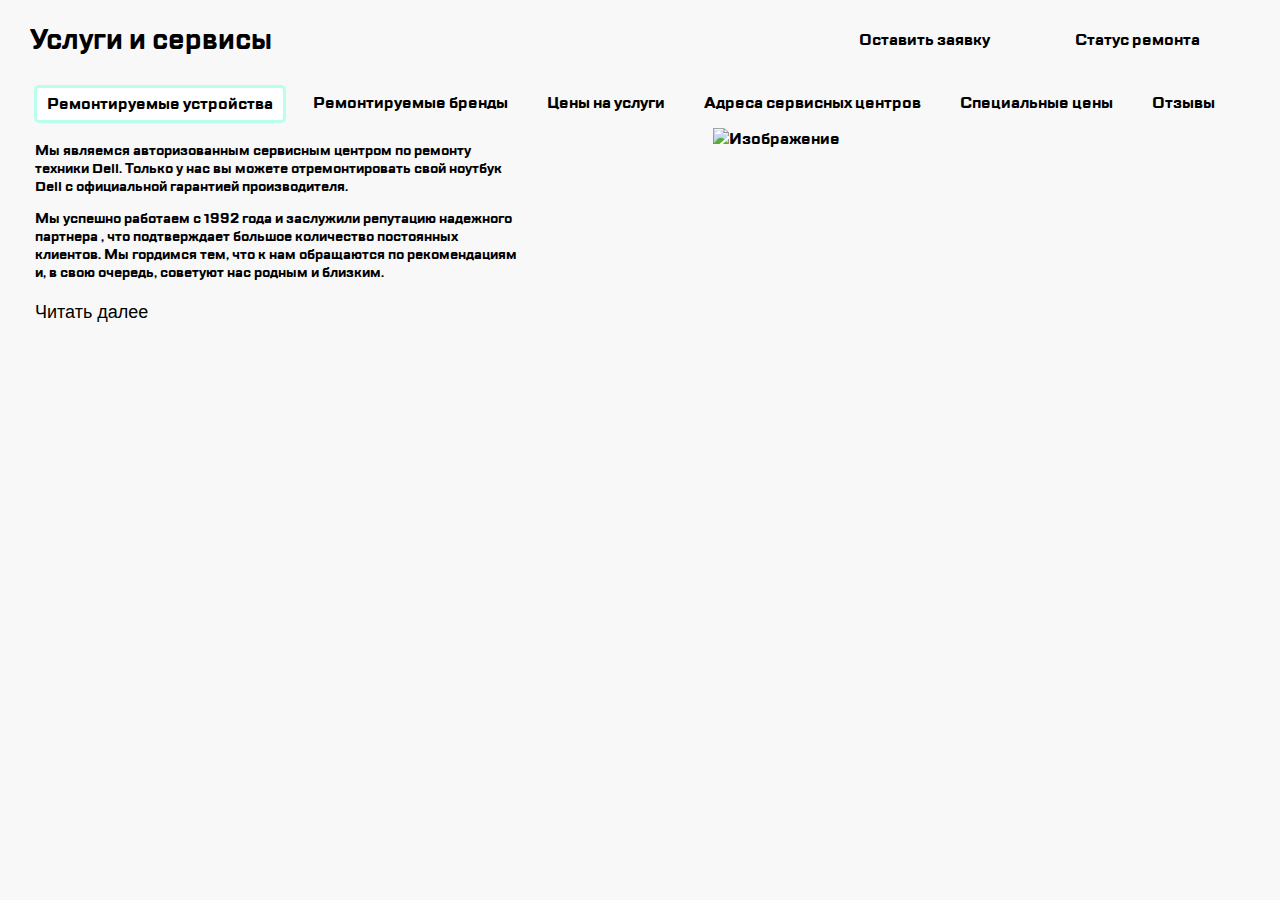
==== index.html @ 0a74aada "Add files via upload" ====
<!DOCTYPE html>
<html lang="ru">
<head>
    <meta charset="UTF-8">
    <meta name="viewport" content="width=device-width,initial-scale=1,maximum-scale=1,user-scalable=0">
    <link rel="stylesheet" href="./style.css">
    <title>Построение сеток + БЭМ наименование</title>
</head>
<body>
    <header class="header">
        <section class="header__column1">
            <button class="header__logo1" alt="burger"></button>
            <img src="./assets/images/divider.svg" alt="devider" class="header__logo9">
            <img src="./assets/images/Group.svg" alt="Group" class="header__logo2">
            <img src="./assets/images/divider.svg" alt="devider" class="header__logo3">
        </section>
        <section class="header__column2">
            <button class="header__logo6" alt="profile"></button>
            <button class="header__logo7" alt="chat"></button>
            <button class="header__logo8" alt="call"></button>
            <img src="./assets/images/divider.svg"" alt="devider" class="header__logo10" ></img>
            <button class="header__logo4" alt="repair"></button>
            <button class="header__logo5" alt="search"></button>
        </section>
    </header>
    <main class="main">
        <div class="main__columns">
            <h1 class="title">
                    Услуги и сервисы
            </h1>
            <h2 class="main__spans">
                <span class="main__application">Оставить заявку</span>
                <button class="header__logo4" alt="repair"></button>
                <span class="main__status">Статус ремонта</span>
                <button class="header__logo5" alt="search"></button>
            </h2>
        </div>
        <nav class="main__menu">
            <ul class="main__menu-list">
                <li class="main__menu block1">Ремонтируемые устройства</li>
                <li class="main__menu block2">Ремонтируемые бренды</li>
                <li class="main__menu block3">Цены на услуги</li>
                <li class="main__menu block4">Адреса сервисных центров</li>
                <li class="main__menu block5">Специальные цены</li>
                <li class="main__menu block6">Отзывы</li>
            </ul>
        </nav>
        <div class="main-columns">
            <div class="left-column">
                <div class="text">
                    <p class="text__1p">Мы являемся авторизованным сервисным центром по ремонту техники Dell. Только у нас вы можете отремонтировать свой ноутбук Dell с официальной гарантией производителя.</p>

                    <p class="text__2p">
                        <span class="text__hide">Мы успешно работаем с 1992 года и заслужили репутацию надежного партнера</span>
                        <span class="text__hide2">, что подтверждает большое количество постоянных клиентов. Мы гордимся тем, что к нам обращаются по рекомендациям и, в свою очередь, советуют нас родным и близким.</span></p>
                </div>
                <button class="button"><span class="button__span">Читать далее</span></button>
            </div>
            <div class="right-column">
                <img src="./assets/images/_MG_3223.png" alt="Изображение" class="picture">
            </div>
        </div>
    </main>
</body>
</html>
---- style.css ----
@font-face {
    font-family: 'TTLakes';
    font-style: normal;
    font-weight: normal;
    src: local('TTLakes-regular'),
    url('/assets/fonts/TTLakes-Bold.ttf'),
}

@font-face {
    font-family: TTLakes;
    font-style: bold;
    src: local('TTLakes-Bold')
    ('/assets/fonts/TTLakes-Bold.ttf');
}

body {
    font-family: 'TTLakes', sans-serif;
    margin: 0;
    background-color:
    #F8F8F8;
}

.header {
    display: flex;
    justify-content: space-between;
    align-items:center;
    padding-top: 19px;
    padding-bottom: 19px;
    padding-left: 16px;
    padding-right: 16px;
    max-width: 1072px;
    max-height: 88px;
    background-color: white;
    border-bottom: 1px solid #B8FFEC;
}

.main__spans {
    display: none;
}

.header__column1 {
    display: flex;
    align-items: center;
    gap: 15px;
}

.header__column2 {
    display: flex;
    align-items: center;
    gap: 15px;
}

.header__logo1 {
    background: url(/assets/images/burger.svg);
    width: 40px;
    height: 40px;
    border-width: 0;
    order: 1;
}

.header__logo2 {
    order: 2;
}

.header__logo3 {
    order: 3;

}

.header__logo4 {
    background: url(/assets/images/repair.svg);
    width: 40px;
    height: 40px;
    border-width: 0;
    order: 4;
}

.header__logo5 {
    background: url(/assets/images/checkstatus.svg);
    width: 40px;
    height: 40px;
    border-width: 0;
    order: 8;
}

.header__logo6 {
    background: url(/assets/images/profile.svg);
    width: 40px;
    height: 40px;
    border-width: 0;
}

.header__logo7 {
    background: url(/assets/images/chat.svg);
    width: 40px;
    height: 40px;

    border-width: 0;
}

.header__logo8 {
    background: url(/assets/images/call.svg);
    width: 40px;
    height: 40px;
    border-width: 0;
}

.header__logo9 {
    display: none;
}

.header__logo10 {
    display: none;
}

.title {
    padding-left: 15px;
    margin-top: 20px;
    margin-bottom: 20px;
    padding: 0;
    max-height: 40px;
    font-size: 28px;
    line-height: 40px;
}

h1 {
    font-weight: bold;
}

.title::before {
    display: inline-block;
    vertical-align: middle;
    line-height: 1;
    content: url(./assets/images/highlight.svg);
    margin-right: 10px;
}

main {
    border-top: 1px solid #B8FFEC;
}

.main__menu {
    display: flex;
    overflow: scroll;
    text-align: center;
}

.main__menu-list {
    margin: 0;
    padding: 5px;
    white-space: nowrap;
    
}

.block1 {
    display: inline-block;
    vertical-align: middle;
    padding-left: 10px;
    padding-right: 10px;
    padding-top: 5px;
    padding-bottom: 5px;
    border: 3px solid #B8FFEC;
    border-radius: 5px;
    margin-left: 15px;
    background-color: white;
}

.block2 {
    display: inline-block;
    vertical-align: middle;
    padding-left: 10px;
    padding-right: 10px;
    padding-top: 5px;
    padding-bottom: 5px;
    border: 2px solid transparent;
    border-radius: 5px;
    margin-left: 15px;
}

.block3 {
    display: inline-block;
    vertical-align: middle;
    padding-left: 10px;
    padding-right: 10px;
    padding-top: 5px;
    padding-bottom: 5px;
    border: 2px solid transparent;
    border-radius: 5px;
    margin-left: 15px;
}

.block4 {
    display: inline-block;
    vertical-align: middle;
    padding-left: 10px;
    padding-right: 10px;
    padding-top: 5px;
    padding-bottom: 5px;
    border: 2px solid transparent;
    border-radius: 5px;
    margin-left: 15px;
}

.block5 {
    display: inline-block;
    vertical-align: middle;
    padding-left: 10px;
    padding-right: 10px;
    padding-top: 5px;
    padding-bottom: 5px;
    border: 2px solid transparent;
    border-radius: 5px;
    margin-left: 15px;
}

.block6 {
    display: inline-block;
    vertical-align: middle;
    padding-left: 10px;
    padding-right: 10px;
    padding-top: 5px;
    padding-bottom: 5px;
    border: 2px solid transparent;
    border-radius: 5px;
    margin-left: 15px;
}

.text {
    padding-left: 24px;
    padding-right: 20px;
    font-size: 14px;
    line-height: 18px;
}

.text__hide {
    display: none;
}

.text__hide2 {
    display: none;
}

.button {
    border-width: 0;
    background-color: transparent;
    padding: 0;
    margin: 0;
    font-size: 16px;
    margin-left: 16px;
}

.button__span {
    @font-face {
        font-family: 'TTLakes-bold';
        src: local('TTLakes-bold');
    }
    font-size: large;
    font-weight: 200;
}

.button::before {
    display: inline-block;
    vertical-align: middle;
    line-height: 1;
    content: url(./assets/images/expand.svg);
    margin: 0;
    font-weight: 900;
}

.picture {
    width: 320px;
    height: 230,8px;
}

@media (min-width: 0px) and (max-width: 767px)  {
    .header__logo6 {
        display: none;
    }

    .header__logo7 {
        display: none;
    }

    .header__logo8 {
        display: none;
    }

    .header__logo9 {
        display: none;
    }
}

@media (min-width: 768px) and (max-width: 1119px) {


    .button {
        font-size: 16px;
        margin-top: 15px;
        margin-left: 18px;
    }

    .header {
        padding-left: 24px;
        padding-right: 24px;
    }

    .title::before {
        display: inline-block;
        vertical-align: middle;
        line-height: 1;
        content: url(./assets/images/highlight.svg);
        margin-right: 24px;
    }
    
    .main__menu-list {
        margin-left: 12px;
    }

    .main-columns {
        display: flex;
        justify-content: space-between;
    }

    .right-column {
        margin-right: 24px;
        margin-top: 24px;
        width: 360px;
        height: 208px;
    }

    .left-column {
        width: 312px;
        height: 160px;
        margin-top: 24px;
        margin-left: 10px;
    }

    .text {
        margin: 0;
        padding-right: 0;
    }

    .text__hide {
        display: block;
    }

    .text__1p {
        width: 312px;
        padding-bottom: 15px;
        margin: 0;
    }

    .text__2p {
        margin: 0;
    }

    .header__logo3 {
        display: none;
    }

    .header__logo4 {
        background: url(/assets/images/repair.svg);
        width: 40px;
        height: 40px;
        border-width: 0;
    }

    .picture {
        min-width: 360px;
        min-height: 208px;
        border: 1px solid transparent;
        border-radius: 7px;
    }

    .header__column2 {
        display: flex;
        flex-flow: wrap;
    }

    .header__column2 .header__logo8 {
        order: -10;
    }

    .header__column2 .header__logo7 {
        order: -9;
    }

    .header__column2 .header__logo6 {
        order: -8;
    }

    .header__column1 .header__logo1 {
        order: -5;
    }

    .header__column1 .header__logo9 {
        display: block;
        order: -4;
    }

    .header__logo10 {
        display: block;
    }

}

@media (min-width: 1120px) {
    .main__menu-list {
        display: flex;
        flex-wrap: wrap;
        margin-left: 9px;
    }

    .header {
        display: none;
    }

    .main__columns {
        display: flex;
        justify-content: space-between;
    }

    .main__spans {
        display: flex;
        text-align: center;
        margin-top: 20px;
        margin-bottom: 20px;
        margin-right: 30px;
        padding: 0;
        max-height: 40px;
        font-size: 16px;
        line-height: 40px;
    }

    .main__application {
        padding-right: 10px;
        order:1;
    }

    .header__logo4 {
        order: 2;
    }

    .main__status {
        padding-left: 35px;
        padding-right: 10px;
        order: 3;
    }

    .header__logo5 {
        order: 4
    }

    .title::before {
        display: inline-block;
        vertical-align: middle;
        line-height: 1;
        content: url(./assets/images/highlight.svg);
        margin-right: 24px;
    }

    .main {
        border-top: none;
    }

    .main__menu-list {
        margin-left: 14px;
    }

    .main-columns {
        display: flex;
        justify-content: space-between;
    }

    .left-column {
        margin-left: 35px;
    }

    .right-column {
        margin-right: 35px;
        width: 532px;
        height: 307px;
    }

    .picture {
        min-width: 532px;
        min-height: 307px;
    }

    .text {
        padding-left: 0;
        width: 490px;
        height: 160px;
        margin-top: 0;
}

.text__hide, .text__hide2 {
    display: inline;
}

    .button {
        margin-left: 0;
        padding: 0;
        font-size: 16px;
    }

}
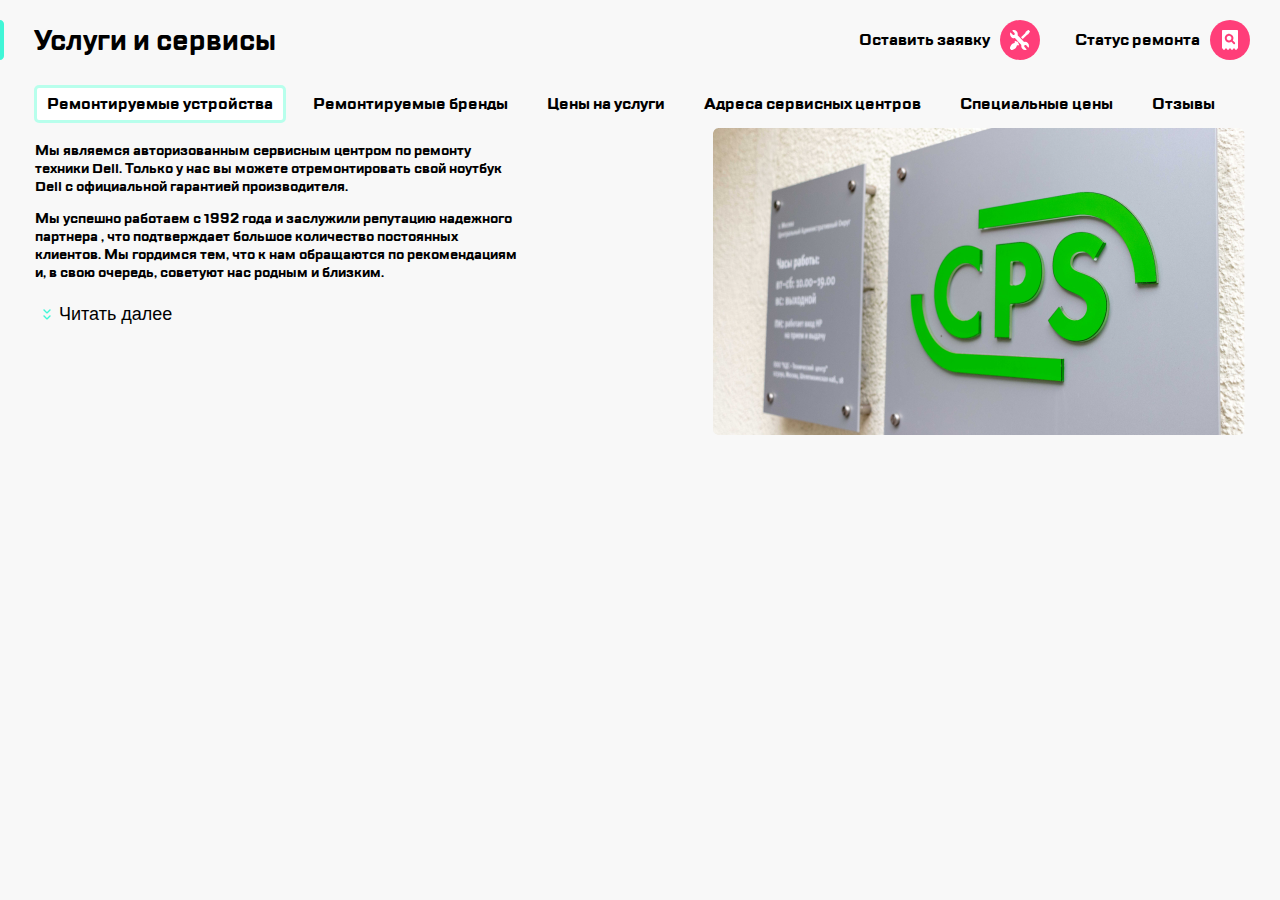
==== commit dbd196b9: "Add files via upload" ====
--- a/index.html
+++ b/index.html
@@ -10,15 +10,15 @@
     <header class="header">
         <section class="header__column1">
             <button class="header__logo1" alt="burger"></button>
-            <img src="./assets/images/divider.svg" alt="devider" class="header__logo9">
-            <img src="./assets/images/Group.svg" alt="Group" class="header__logo2">
-            <img src="./assets/images/divider.svg" alt="devider" class="header__logo3">
+            <img src="./assets/img/divider.svg" alt="devider" class="header__logo9">
+            <img src="/assets/img/Group.svg" alt="Group" class="header__logo2">
+            <img src="./assets/img/divider.svg" alt="devider" class="header__logo3">
         </section>
         <section class="header__column2">
             <button class="header__logo6" alt="profile"></button>
             <button class="header__logo7" alt="chat"></button>
             <button class="header__logo8" alt="call"></button>
-            <img src="./assets/images/divider.svg"" alt="devider" class="header__logo10" ></img>
+            <img src="./assets/img/divider.svg"" alt="devider" class="header__logo10" >
             <button class="header__logo4" alt="repair"></button>
             <button class="header__logo5" alt="search"></button>
         </section>
@@ -57,7 +57,7 @@
                 <button class="button"><span class="button__span">Читать далее</span></button>
             </div>
             <div class="right-column">
-                <img src="./assets/images/_MG_3223.png" alt="Изображение" class="picture">
+                <img src="/assets/img/_MG_3223.png" alt="Изображение" class="picture">
             </div>
         </div>
     </main>
--- a/style.css
+++ b/style.css
@@ -3,14 +3,14 @@
     font-style: normal;
     font-weight: normal;
     src: local('TTLakes-regular'),
-    url('/assets/fonts/TTLakes-Bold.ttf'),
+    url('./assets/fonts/TTLakes-Bold.ttf'),
 }
 
 @font-face {
     font-family: TTLakes;
     font-style: bold;
     src: local('TTLakes-Bold')
-    ('/assets/fonts/TTLakes-Bold.ttf');
+    ('./assets/fonts/TTLakes-Bold.ttf');
 }
 
 body {
@@ -51,7 +51,7 @@
 }
 
 .header__logo1 {
-    background: url(/assets/images/burger.svg);
+    background: url('./assets/img/burger.svg');
     width: 40px;
     height: 40px;
     border-width: 0;
@@ -68,7 +68,7 @@
 }
 
 .header__logo4 {
-    background: url(/assets/images/repair.svg);
+    background: url('./assets/img/repair.svg');
     width: 40px;
     height: 40px;
     border-width: 0;
@@ -76,7 +76,7 @@
 }
 
 .header__logo5 {
-    background: url(/assets/images/checkstatus.svg);
+    background: url('./assets/img/checkstatus.svg');
     width: 40px;
     height: 40px;
     border-width: 0;
@@ -84,14 +84,14 @@
 }
 
 .header__logo6 {
-    background: url(/assets/images/profile.svg);
+    background: url('./assets/images/profile.svg');
     width: 40px;
     height: 40px;
     border-width: 0;
 }
 
 .header__logo7 {
-    background: url(/assets/images/chat.svg);
+    background: url('./assets/img/chat.svg');
     width: 40px;
     height: 40px;
 
@@ -99,7 +99,7 @@
 }
 
 .header__logo8 {
-    background: url(/assets/images/call.svg);
+    background: url('./assets/img/call.svg');
     width: 40px;
     height: 40px;
     border-width: 0;
@@ -131,7 +131,7 @@
     display: inline-block;
     vertical-align: middle;
     line-height: 1;
-    content: url(./assets/images/highlight.svg);
+    content: url('/assets/img/highlight.svg');
     margin-right: 10px;
 }
 
@@ -141,11 +141,17 @@
 
 .main__menu {
     display: flex;
-    overflow: scroll;
-    text-align: center;
-}
+    overflow-x: scroll;
+    flex-wrap: nowrap;
+}
+
+::-webkit-scrollbar {
+    display: none;
+} 
 
 .main__menu-list {
+    display: flex;
+    align-items: center;
     margin: 0;
     padding: 5px;
     white-space: nowrap;
@@ -262,7 +268,7 @@
     display: inline-block;
     vertical-align: middle;
     line-height: 1;
-    content: url(./assets/images/expand.svg);
+    content: url('./assets/img/expand.svg');
     margin: 0;
     font-weight: 900;
 }
@@ -308,7 +314,7 @@
         display: inline-block;
         vertical-align: middle;
         line-height: 1;
-        content: url(./assets/images/highlight.svg);
+        content: url('./assets/img/highlight.svg');
         margin-right: 24px;
     }
     
@@ -359,7 +365,7 @@
     }
 
     .header__logo4 {
-        background: url(/assets/images/repair.svg);
+        background: url('./assets/img/repair.svg');
         width: 40px;
         height: 40px;
         border-width: 0;
@@ -455,7 +461,7 @@
         display: inline-block;
         vertical-align: middle;
         line-height: 1;
-        content: url(./assets/images/highlight.svg);
+        content: url('./assets/img/highlight.svg');
         margin-right: 24px;
     }
 
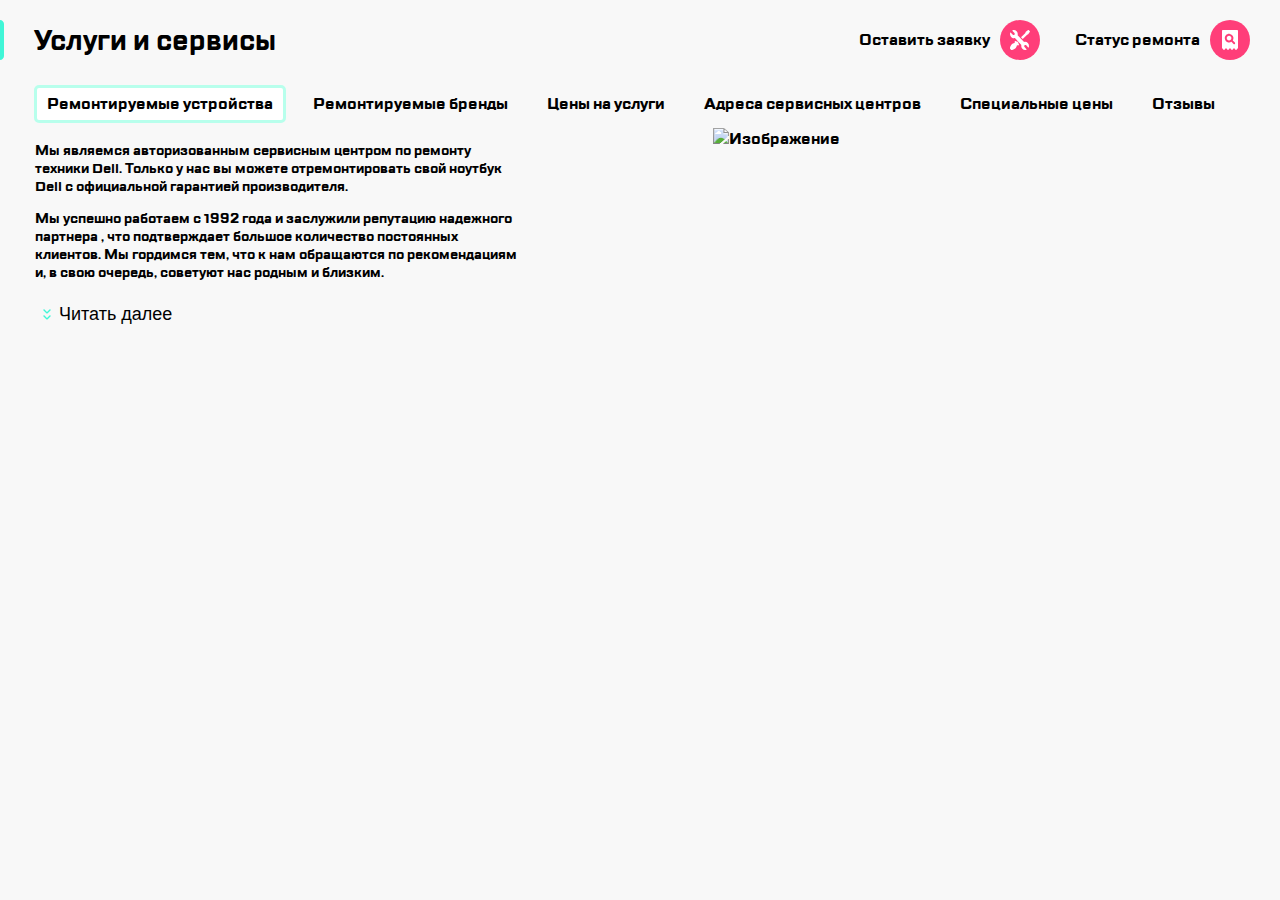
==== commit 705afad1: "Add files via upload" ====
--- a/index.html
+++ b/index.html
@@ -10,15 +10,15 @@
     <header class="header">
         <section class="header__column1">
             <button class="header__logo1" alt="burger"></button>
-            <img src="./assets/img/divider.svg" alt="devider" class="header__logo9">
+            <img src="/assets/img/divider.svg" alt="devider" class="header__logo9">
             <img src="/assets/img/Group.svg" alt="Group" class="header__logo2">
-            <img src="./assets/img/divider.svg" alt="devider" class="header__logo3">
+            <img src="/assets/img/divider.svg" alt="devider" class="header__logo3">
         </section>
         <section class="header__column2">
             <button class="header__logo6" alt="profile"></button>
             <button class="header__logo7" alt="chat"></button>
             <button class="header__logo8" alt="call"></button>
-            <img src="./assets/img/divider.svg"" alt="devider" class="header__logo10" >
+            <img src="/assets/img/divider.svg"" alt="devider" class="header__logo10" >
             <button class="header__logo4" alt="repair"></button>
             <button class="header__logo5" alt="search"></button>
         </section>
@@ -57,7 +57,7 @@
                 <button class="button"><span class="button__span">Читать далее</span></button>
             </div>
             <div class="right-column">
-                <img src="/assets/img/_MG_3223.png" alt="Изображение" class="picture">
+                <img src="/assets/img/picture.png" alt="Изображение" class="picture">
             </div>
         </div>
     </main>
--- a/style.css
+++ b/style.css
@@ -51,7 +51,7 @@
 }
 
 .header__logo1 {
-    background: url('./assets/img/burger.svg');
+    background: url('/assets/img/burger.svg');
     width: 40px;
     height: 40px;
     border-width: 0;
@@ -68,7 +68,7 @@
 }
 
 .header__logo4 {
-    background: url('./assets/img/repair.svg');
+    background: url('/assets/img/repair.svg');
     width: 40px;
     height: 40px;
     border-width: 0;
@@ -76,7 +76,7 @@
 }
 
 .header__logo5 {
-    background: url('./assets/img/checkstatus.svg');
+    background: url('/assets/img/checkstatus.svg');
     width: 40px;
     height: 40px;
     border-width: 0;
@@ -84,14 +84,14 @@
 }
 
 .header__logo6 {
-    background: url('./assets/images/profile.svg');
+    background: url('/assets/images/profile.svg');
     width: 40px;
     height: 40px;
     border-width: 0;
 }
 
 .header__logo7 {
-    background: url('./assets/img/chat.svg');
+    background: url('/assets/img/chat.svg');
     width: 40px;
     height: 40px;
 
@@ -99,7 +99,7 @@
 }
 
 .header__logo8 {
-    background: url('./assets/img/call.svg');
+    background: url('/assets/img/call.svg');
     width: 40px;
     height: 40px;
     border-width: 0;
@@ -268,7 +268,7 @@
     display: inline-block;
     vertical-align: middle;
     line-height: 1;
-    content: url('./assets/img/expand.svg');
+    content: url('/assets/img/expand.svg');
     margin: 0;
     font-weight: 900;
 }
@@ -314,7 +314,7 @@
         display: inline-block;
         vertical-align: middle;
         line-height: 1;
-        content: url('./assets/img/highlight.svg');
+        content: url('/assets/img/highlight.svg');
         margin-right: 24px;
     }
     
@@ -365,7 +365,7 @@
     }
 
     .header__logo4 {
-        background: url('./assets/img/repair.svg');
+        background: url('/assets/img/repair.svg');
         width: 40px;
         height: 40px;
         border-width: 0;
@@ -461,7 +461,7 @@
         display: inline-block;
         vertical-align: middle;
         line-height: 1;
-        content: url('./assets/img/highlight.svg');
+        content: url('/assets/img/highlight.svg');
         margin-right: 24px;
     }
 
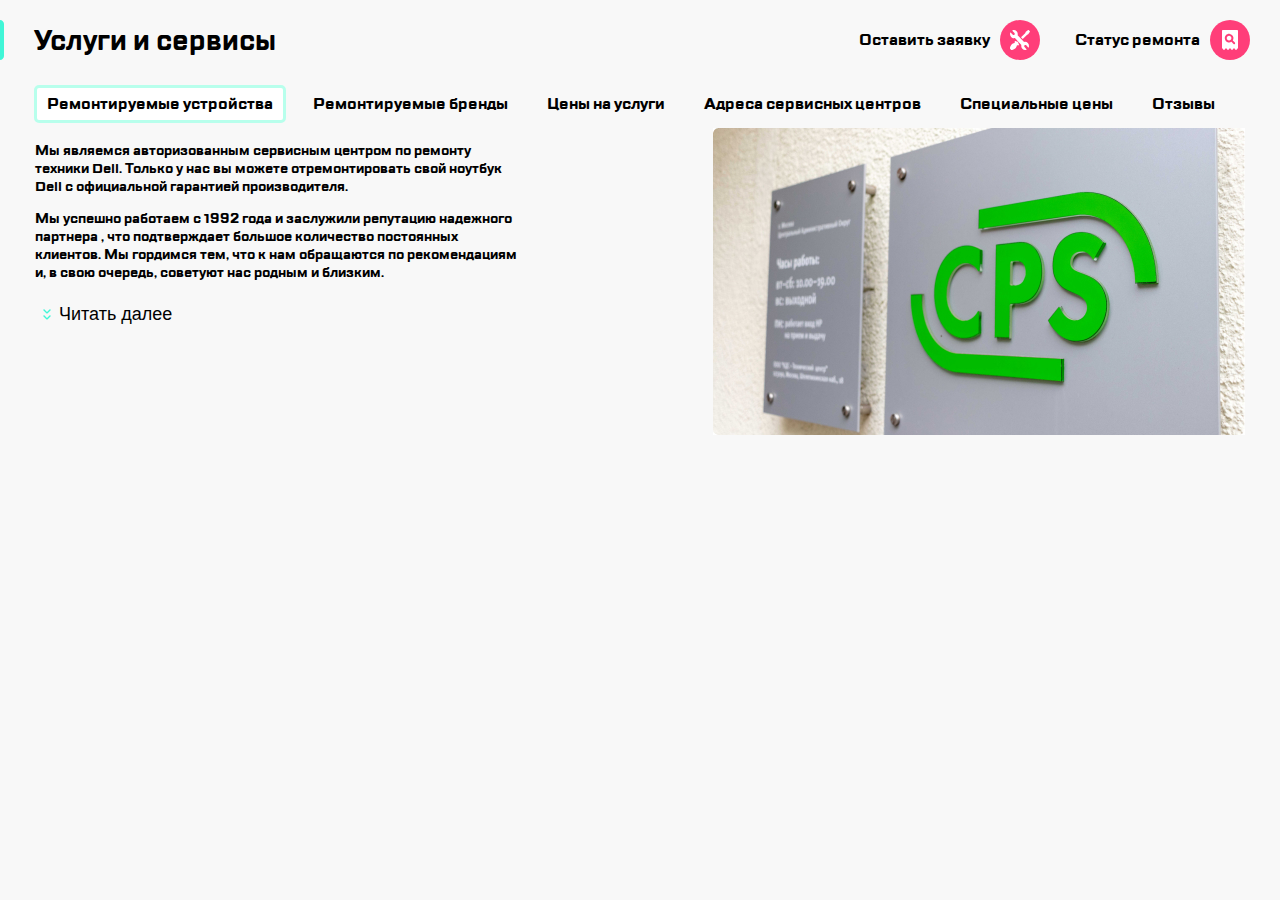
==== commit 023a6346: "Add files via upload" ====
--- a/index.html
+++ b/index.html
@@ -10,15 +10,15 @@
     <header class="header">
         <section class="header__column1">
             <button class="header__logo1" alt="burger"></button>
-            <img src="/assets/img/divider.svg" alt="devider" class="header__logo9">
-            <img src="/assets/img/Group.svg" alt="Group" class="header__logo2">
-            <img src="/assets/img/divider.svg" alt="devider" class="header__logo3">
+            <img src="./assets/img/divider.svg" alt="devider" class="header__logo9">
+            <img src="./assets/img/Group.svg" alt="Group" class="header__logo2">
+            <img src="./assets/img/divider.svg" alt="devider" class="header__logo3">
         </section>
         <section class="header__column2">
             <button class="header__logo6" alt="profile"></button>
             <button class="header__logo7" alt="chat"></button>
             <button class="header__logo8" alt="call"></button>
-            <img src="/assets/img/divider.svg"" alt="devider" class="header__logo10" >
+            <img src="./assets/img/divider.svg"" alt="devider" class="header__logo10" >
             <button class="header__logo4" alt="repair"></button>
             <button class="header__logo5" alt="search"></button>
         </section>
@@ -57,7 +57,7 @@
                 <button class="button"><span class="button__span">Читать далее</span></button>
             </div>
             <div class="right-column">
-                <img src="/assets/img/picture.png" alt="Изображение" class="picture">
+                <img src="./assets/img/picture.jpg" alt="Изображение" class="picture">
             </div>
         </div>
     </main>
--- a/style.css
+++ b/style.css
@@ -51,7 +51,7 @@
 }
 
 .header__logo1 {
-    background: url('/assets/img/burger.svg');
+    background: url("./assets/img/burger.svg");
     width: 40px;
     height: 40px;
     border-width: 0;
@@ -68,7 +68,7 @@
 }
 
 .header__logo4 {
-    background: url('/assets/img/repair.svg');
+    background: url("./assets/img/repair.svg");
     width: 40px;
     height: 40px;
     border-width: 0;
@@ -76,7 +76,7 @@
 }
 
 .header__logo5 {
-    background: url('/assets/img/checkstatus.svg');
+    background: url("./assets/img/checkstatus.svg");
     width: 40px;
     height: 40px;
     border-width: 0;
@@ -84,14 +84,14 @@
 }
 
 .header__logo6 {
-    background: url('/assets/images/profile.svg');
+    background: url("./assets/images/profile.svg");
     width: 40px;
     height: 40px;
     border-width: 0;
 }
 
 .header__logo7 {
-    background: url('/assets/img/chat.svg');
+    background: url("./assets/img/chat.svg");
     width: 40px;
     height: 40px;
 
@@ -99,7 +99,7 @@
 }
 
 .header__logo8 {
-    background: url('/assets/img/call.svg');
+    background: url("./assets/img/call.svg");
     width: 40px;
     height: 40px;
     border-width: 0;
@@ -131,7 +131,7 @@
     display: inline-block;
     vertical-align: middle;
     line-height: 1;
-    content: url('/assets/img/highlight.svg');
+    content: url("./assets/img/highlight.svg");
     margin-right: 10px;
 }
 
@@ -268,7 +268,7 @@
     display: inline-block;
     vertical-align: middle;
     line-height: 1;
-    content: url('/assets/img/expand.svg');
+    content: url("./assets/img/expand.svg");
     margin: 0;
     font-weight: 900;
 }
@@ -314,7 +314,7 @@
         display: inline-block;
         vertical-align: middle;
         line-height: 1;
-        content: url('/assets/img/highlight.svg');
+        content: url("./assets/img/highlight.svg");
         margin-right: 24px;
     }
     
@@ -365,7 +365,7 @@
     }
 
     .header__logo4 {
-        background: url('/assets/img/repair.svg');
+        background: url("/assets/img/repair.svg");
         width: 40px;
         height: 40px;
         border-width: 0;
@@ -461,7 +461,7 @@
         display: inline-block;
         vertical-align: middle;
         line-height: 1;
-        content: url('/assets/img/highlight.svg');
+        content: url("./assets/img/highlight.svg");
         margin-right: 24px;
     }
 
